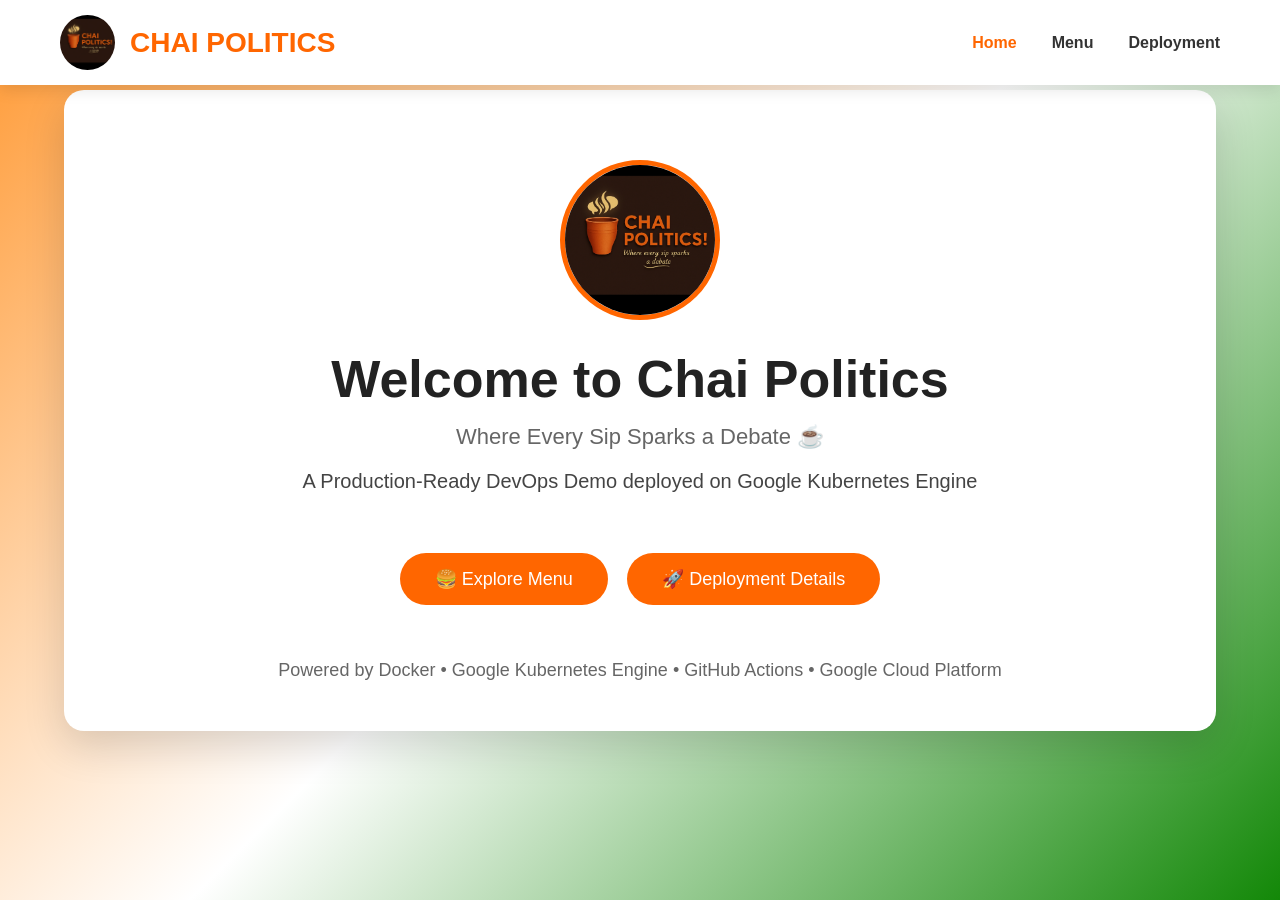
==== frontend/index.html @ 380ecd1a "rename fronted code" ====
<!DOCTYPE html>
<html lang="en">

<head>

    <meta charset="UTF-8">
    <meta name="viewport" content="width=device-width, initial-scale=1.0">

    <title>Chai Politics</title>

    <link rel="stylesheet" href="css/style.css">

</head>

<body>

    <!-- =========================
            NAVBAR
    ========================== -->

    <nav>

        <div class="logo">

            <img src="images/logo.jpeg" alt="Chai Politics Logo">

            <span>CHAI POLITICS</span>

        </div>

        <ul>

            <li><a href="index.html" style="color:#ff6600;">Home</a></li>
            <li><a href="menu.html">Menu</a></li>
            <li><a href="deployment.html">Deployment</a></li>

        </ul>

    </nav>

    <!-- =========================
            MAIN CONTAINER
    ========================== -->

    <div class="container">

        <section class="hero">

            <img src="images/logo.jpeg"
                 class="hero-logo"
                 alt="Chai Politics Logo">

            <h1>Welcome to Chai Politics</h1>

            <p>
                Where Every Sip Sparks a Debate ☕
            </p>

            <p style="margin-top:20px;font-size:20px;color:#444;">
                A Production-Ready DevOps Demo deployed on Google Kubernetes Engine
            </p>

            <div style="margin-top:30px;">

                <a href="menu.html" class="btn">
                    🍔 Explore Menu
                </a>

                <a href="deployment.html"
                   class="btn"
                   style="margin-left:15px;">
                    🚀 Deployment Details
                </a>

            </div>

        </section>

        <p style="
            margin-top:35px;
            text-align:center;
            color:#666;
            font-size:18px;">

            Powered by Docker • Google Kubernetes Engine • GitHub Actions • Google Cloud Platform

        </p>

    </div>

</body>

</html>
---- frontend/css/style.css ----
*{
    margin:0;
    padding:0;
    box-sizing:border-box;
    font-family:Arial, Helvetica, sans-serif;
}

body{
    background:linear-gradient(135deg,#FF9933,#ffffff,#138808);
    min-height:100vh;
    padding-top:90px;
}

/* ==========================
        NAVBAR
========================== */

nav{
    position:fixed;
    top:0;
    left:0;
    width:100%;
    background:#ffffff;
    display:flex;
    justify-content:space-between;
    align-items:center;
    padding:15px 60px;
    box-shadow:0 5px 15px rgba(0,0,0,.1);
    z-index:1000;
}

.logo{
    display:flex;
    align-items:center;
    font-size:28px;
    font-weight:bold;
    color:#ff6600;
}

.logo img{
    width:55px;
    height:55px;
    border-radius:50%;
    object-fit:cover;
    margin-right:15px;
}

nav ul{
    display:flex;
    list-style:none;
}

nav ul li{
    margin-left:35px;
}

nav ul li a{
    text-decoration:none;
    color:#333;
    font-weight:bold;
    transition:.3s;
}

nav ul li a:hover{
    color:#ff6600;
}

/* ==========================
        MAIN CONTAINER
========================== */

.container{
    width:90%;
    max-width:1200px;
    margin:auto;
    background:#ffffff;
    border-radius:20px;
    padding:50px;
    box-shadow:0 15px 40px rgba(0,0,0,.15);
}

/* ==========================
        HERO
========================== */

.hero{
    text-align:center;
    padding:20px;
}

.hero-logo{
    width:160px;
    height:160px;
    border-radius:50%;
    object-fit:cover;
    border:5px solid #ff6600;
}

.hero h1{
    margin-top:25px;
    font-size:52px;
    color:#222;
}

.hero p{
    margin-top:15px;
    font-size:22px;
    color:#666;
}

.btn{
    display:inline-block;
    margin-top:30px;
    padding:15px 35px;
    background:#ff6600;
    color:white;
    text-decoration:none;
    border-radius:40px;
    font-size:18px;
    transition:.3s;
}

.btn:hover{
    background:#e45a00;
}

/* ==========================
        MENU
========================== */

.menu-section{
    margin-top:60px;
}

.menu-section h2{
    text-align:center;
    font-size:38px;
    margin-bottom:40px;
}

.cards{
    display:grid;
    grid-template-columns:repeat(auto-fit,minmax(250px,1fr));
    gap:25px;
}

.card{
    background:#fafafa;
    padding:30px;
    border-radius:18px;
    text-align:center;
    transition:.3s;
    box-shadow:0 5px 15px rgba(0,0,0,.08);
}

.card:hover{
    transform:translateY(-10px);
    box-shadow:0 15px 30px rgba(0,0,0,.15);
}

.emoji{
    font-size:50px;
}

.card h3{
    margin-top:15px;
    font-size:28px;
}

.card p{
    margin-top:10px;
    color:#666;
}

.card span{
    display:block;
    margin-top:18px;
    font-size:22px;
    color:#ff6600;
    font-weight:bold;
}

/* ==========================
        DEVOPS SECTION
========================== */

.devops{
    margin-top:70px;
}

.devops h2{
    text-align:center;
    margin-bottom:35px;
    font-size:38px;
}

.info{
    display:grid;
    grid-template-columns:repeat(auto-fit,minmax(250px,1fr));
    gap:25px;
}

.box{
    background:#222;
    color:white;
    padding:30px;
    text-align:center;
    border-radius:15px;
    transition:.3s;
}

.box:hover{
    background:#ff6600;
    transform:translateY(-8px);
}

.box h3{
    margin-bottom:15px;
}

/* ==========================
        FOOTER
========================== */

footer{
    margin-top:60px;
    text-align:center;
    color:#666;
    font-size:18px;
    padding-bottom:20px;
}

/* ==========================
        RESPONSIVE
========================== */

@media(max-width:768px){

    nav{
        flex-direction:column;
        padding:20px;
    }

    nav ul{
        margin-top:15px;
    }

    nav ul li{
        margin:0 10px;
    }

    .hero h1{
        font-size:38px;
    }

    .hero p{
        font-size:18px;
    }

    .container{
        padding:30px;
    }
}

/* ==========================
      DEPLOYMENT INFO
========================== */

.deployment-info{
    margin-top:70px;
}

.deployment-info h2{
    text-align:center;
    font-size:38px;
    margin-bottom:35px;
    color:#222;
}

.deploy-card{

    background:#1f2937;

    color:white;

    border-radius:20px;

    padding:35px;

    box-shadow:0 15px 30px rgba(0,0,0,.25);

}

.deploy-card p{

    display:flex;

    justify-content:space-between;

    align-items:center;

    padding:15px 0;

    border-bottom:1px solid rgba(255,255,255,.15);

    font-size:18px;

}

.deploy-card p:last-child{

    border-bottom:none;

}

.deploy-card span{

    color:#00ff99;

    font-weight:bold;

    font-family:monospace;

    word-break:break-word;

}

.deploy-card strong{

    color:#f8fafc;

}
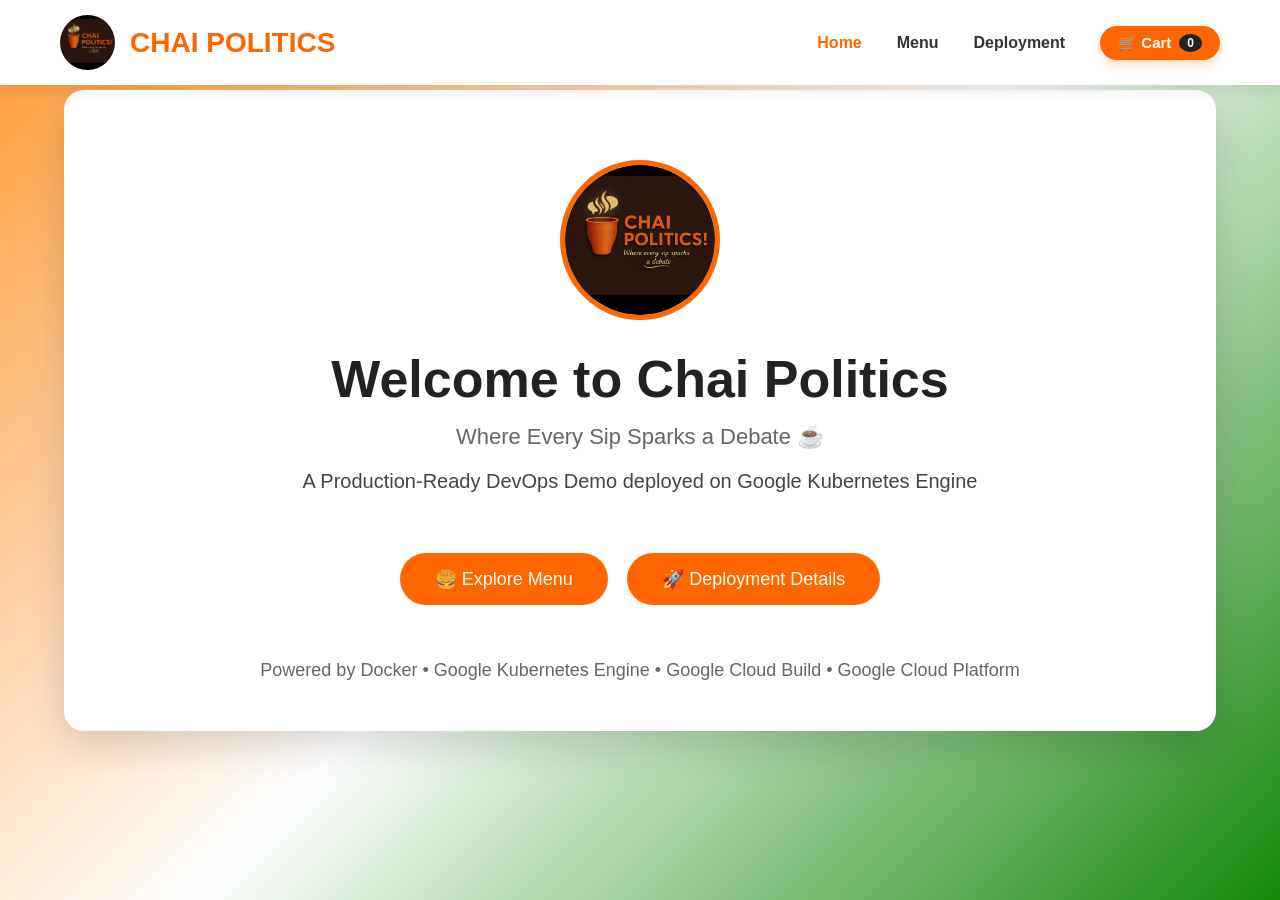
==== commit dadc3b0d: "feat: integrate top cart navbar button and summary modal" ====
--- a/frontend/index.html
+++ b/frontend/index.html
@@ -2,14 +2,10 @@
 <html lang="en">
 
 <head>
-
     <meta charset="UTF-8">
     <meta name="viewport" content="width=device-width, initial-scale=1.0">
-
     <title>Chai Politics</title>
-
     <link rel="stylesheet" href="css/style.css">
-
 </head>
 
 <body>
@@ -19,23 +15,22 @@
     ========================== -->
 
     <nav>
-
         <div class="logo">
-
             <img src="images/logo.jpeg" alt="Chai Politics Logo">
-
             <span>CHAI POLITICS</span>
-
         </div>
 
         <ul>
-
             <li><a href="index.html" style="color:#ff6600;">Home</a></li>
             <li><a href="menu.html">Menu</a></li>
             <li><a href="deployment.html">Deployment</a></li>
-
+            <!-- CART BUTTON IN NAVBAR -->
+            <li>
+                <button class="cart-nav-btn" onclick="openCartModal()">
+                    🛒 Cart <span id="cartCountBadge" class="cart-badge">0</span>
+                </button>
+            </li>
         </ul>
-
     </nav>
 
     <!-- =========================
@@ -45,49 +40,128 @@
     <div class="container">
 
         <section class="hero">
-
-            <img src="images/logo.jpeg"
-                 class="hero-logo"
-                 alt="Chai Politics Logo">
+            <img src="images/logo.jpeg" class="hero-logo" alt="Chai Politics Logo">
 
             <h1>Welcome to Chai Politics</h1>
 
-            <p>
-                Where Every Sip Sparks a Debate ☕
-            </p>
+            <p>Where Every Sip Sparks a Debate ☕</p>
 
             <p style="margin-top:20px;font-size:20px;color:#444;">
                 A Production-Ready DevOps Demo deployed on Google Kubernetes Engine
             </p>
 
             <div style="margin-top:30px;">
-
-                <a href="menu.html" class="btn">
-                    🍔 Explore Menu
-                </a>
-
-                <a href="deployment.html"
-                   class="btn"
-                   style="margin-left:15px;">
-                    🚀 Deployment Details
-                </a>
-
+                <a href="menu.html" class="btn">🍔 Explore Menu</a>
+                <a href="deployment.html" class="btn" style="margin-left:15px;">🚀 Deployment Details</a>
             </div>
-
         </section>
 
-        <p style="
-            margin-top:35px;
-            text-align:center;
-            color:#666;
-            font-size:18px;">
-
-            Powered by Docker • Google Kubernetes Engine • GitHub Actions • Google Cloud Platform
-
+        <p style="margin-top:35px;text-align:center;color:#666;font-size:18px;">
+            Powered by Docker • Google Kubernetes Engine • Google Cloud Build • Google Cloud Platform
         </p>
 
     </div>
 
+    <!-- =========================
+            CART POPUP MODAL
+    ========================== -->
+
+    <div id="cartModal" class="modal-overlay" style="display: none;">
+        <div class="modal-content">
+            <div class="modal-header">
+                <h3>🛍️ Final Cart Items</h3>
+                <button class="close-btn" onclick="closeCartModal()">✕</button>
+            </div>
+
+            <div class="modal-body">
+                <div id="cartLoading" style="text-align:center; padding:10px;">Loading cart...</div>
+                <ul id="cartItemsList" class="cart-item-list">
+                    <!-- Dynamic Cart Rows Will Render Here -->
+                </ul>
+            </div>
+
+            <div class="modal-footer">
+                <div class="total-section">
+                    <span>Grand Total:</span>
+                    <span id="cartTotalAmount">₹0.00</span>
+                </div>
+                <button class="checkout-btn" onclick="alert('Order Placed Successfully!')">Confirm Order 🚀</button>
+            </div>
+        </div>
+    </div>
+
+    <!-- =========================
+            CART SCRIPT
+    ========================== -->
+    <script>
+        async function fetchCartData() {
+            try {
+                // Backend GET request for MySQL persistent cart items
+                const res = await fetch('/api/cart');
+                if (!res.ok) throw new Error("Failed to fetch cart");
+                
+                const data = await res.json();
+                renderCartUI(data);
+            } catch (err) {
+                console.error("Cart fetch error:", err);
+                document.getElementById('cartLoading').innerText = "Unable to load cart items.";
+            }
+        }
+
+        function renderCartUI(items) {
+            const list = document.getElementById('cartItemsList');
+            const badge = document.getElementById('cartCountBadge');
+            const total = document.getElementById('cartTotalAmount');
+            const loading = document.getElementById('cartLoading');
+
+            loading.style.display = 'none';
+            list.innerHTML = '';
+
+            if (!items || items.length === 0) {
+                list.innerHTML = '<li style="text-align:center; padding:15px; color:#666;">Your cart is empty!</li>';
+                badge.innerText = '0';
+                total.innerText = '₹0.00';
+                return;
+            }
+
+            badge.innerText = items.length;
+            let sum = 0;
+
+            items.forEach(item => {
+                const itemPrice = parseFloat(item.price || 0);
+                const itemQty = item.quantity || 1;
+                sum += itemPrice * itemQty;
+
+                const li = document.createElement('li');
+                li.className = 'cart-item-row';
+                li.innerHTML = `
+                    <div style="display:flex; flex-direction:column;">
+                        <strong style="font-size:16px;">${item.item_name || item.name}</strong>
+                        <small style="color:#777;">User: ${item.user_name || 'Guest'}</small>
+                    </div>
+                    <div>
+                        <span style="font-weight:bold; color:#ff6600;">₹${itemPrice.toFixed(2)}</span>
+                    </div>
+                `;
+                list.appendChild(li);
+            });
+
+            total.innerText = '₹' + sum.toFixed(2);
+        }
+
+        function openCartModal() {
+            document.getElementById('cartModal').style.display = 'flex';
+            fetchCartData();
+        }
+
+        function closeCartModal() {
+            document.getElementById('cartModal').style.display = 'none';
+        }
+
+        // Auto-fetch badge count on initial page load
+        window.addEventListener('DOMContentLoaded', fetchCartData);
+    </script>
+
 </body>
 
 </html>
--- a/frontend/css/style.css
+++ b/frontend/css/style.css
@@ -47,6 +47,7 @@
 
 nav ul{
     display:flex;
+    align-items:center;
     list-style:none;
 }
 
@@ -219,6 +220,207 @@
 }
 
 /* ==========================
+      DEPLOYMENT INFO
+========================== */
+
+.deployment-info{
+    margin-top:70px;
+}
+
+.deployment-info h2{
+    text-align:center;
+    font-size:38px;
+    margin-bottom:35px;
+    color:#222;
+}
+
+.deploy-card{
+    background:#1f2937;
+    color:white;
+    border-radius:20px;
+    padding:35px;
+    box-shadow:0 15px 30px rgba(0,0,0,.25);
+}
+
+.deploy-card p{
+    display:flex;
+    justify-content:space-between;
+    align-items:center;
+    padding:15px 0;
+    border-bottom:1px solid rgba(255,255,255,.15);
+    font-size:18px;
+}
+
+.deploy-card p:last-child{
+    border-bottom:none;
+}
+
+.deploy-card span{
+    color:#00ff99;
+    font-weight:bold;
+    font-family:monospace;
+    word-break:break-word;
+}
+
+.deploy-card strong{
+    color:#f8fafc;
+}
+
+/* ==========================
+        CART & MODAL
+========================== */
+
+.cart-nav-btn {
+    background: #ff6600;
+    color: #ffffff;
+    border: none;
+    padding: 8px 18px;
+    font-size: 15px;
+    font-weight: bold;
+    border-radius: 30px;
+    cursor: pointer;
+    display: inline-flex;
+    align-items: center;
+    gap: 8px;
+    transition: all .3s ease;
+    box-shadow: 0 4px 10px rgba(255, 102, 0, 0.25);
+}
+
+.cart-nav-btn:hover {
+    background: #e45a00;
+    transform: translateY(-2px);
+    box-shadow: 0 6px 15px rgba(255, 102, 0, 0.4);
+}
+
+.cart-badge {
+    background: #222222;
+    color: #ffffff;
+    font-size: 12px;
+    border-radius: 50%;
+    padding: 2px 8px;
+    font-weight: bold;
+}
+
+.modal-overlay {
+    position: fixed;
+    top: 0;
+    left: 0;
+    width: 100vw;
+    height: 100vh;
+    background: rgba(0, 0, 0, 0.65);
+    backdrop-filter: blur(4px);
+    display: flex;
+    justify-content: center;
+    align-items: center;
+    z-index: 9999;
+}
+
+.modal-content {
+    background: #ffffff;
+    width: 90%;
+    max-width: 480px;
+    border-radius: 20px;
+    padding: 30px;
+    box-shadow: 0 20px 40px rgba(0, 0, 0, 0.3);
+    animation: modalSlide 0.3s ease-out;
+}
+
+@keyframes modalSlide {
+    from {
+        opacity: 0;
+        transform: translateY(-20px);
+    }
+    to {
+        opacity: 1;
+        transform: translateY(0);
+    }
+}
+
+.modal-header {
+    display: flex;
+    justify-content: space-between;
+    align-items: center;
+    border-bottom: 2px solid #f0f0f0;
+    padding-bottom: 15px;
+}
+
+.modal-header h3 {
+    margin: 0;
+    font-size: 24px;
+    color: #222222;
+}
+
+.close-btn {
+    background: none;
+    border: none;
+    font-size: 22px;
+    cursor: pointer;
+    color: #888888;
+    transition: color .2s;
+}
+
+.close-btn:hover {
+    color: #ff6600;
+}
+
+.cart-item-list {
+    list-style: none;
+    padding: 0;
+    margin: 20px 0;
+    max-height: 260px;
+    overflow-y: auto;
+}
+
+.cart-item-row {
+    display: flex;
+    justify-content: space-between;
+    align-items: center;
+    padding: 12px 0;
+    border-bottom: 1px dashed #e0e0e0;
+}
+
+.cart-item-row:last-child {
+    border-bottom: none;
+}
+
+.modal-footer {
+    border-top: 2px solid #f0f0f0;
+    padding-top: 20px;
+    margin-top: 10px;
+}
+
+.total-section {
+    display: flex;
+    justify-content: space-between;
+    font-size: 20px;
+    font-weight: bold;
+    margin-bottom: 20px;
+    color: #222222;
+}
+
+.total-section #cartTotalAmount {
+    color: #ff6600;
+}
+
+.checkout-btn {
+    width: 100%;
+    background: #138808;
+    color: #ffffff;
+    padding: 14px;
+    border: none;
+    border-radius: 30px;
+    font-size: 18px;
+    font-weight: bold;
+    cursor: pointer;
+    transition: background .3s, transform .2s;
+}
+
+.checkout-btn:hover {
+    background: #0f6c06;
+    transform: translateY(-2px);
+}
+
+/* ==========================
         FOOTER
 ========================== */
 
@@ -243,10 +445,12 @@
 
     nav ul{
         margin-top:15px;
+        flex-wrap: wrap;
+        justify-content: center;
     }
 
     nav ul li{
-        margin:0 10px;
+        margin:10px 10px;
     }
 
     .hero h1{
@@ -260,73 +464,4 @@
     .container{
         padding:30px;
     }
-}
-
-/* ==========================
-      DEPLOYMENT INFO
-========================== */
-
-.deployment-info{
-    margin-top:70px;
-}
-
-.deployment-info h2{
-    text-align:center;
-    font-size:38px;
-    margin-bottom:35px;
-    color:#222;
-}
-
-.deploy-card{
-
-    background:#1f2937;
-
-    color:white;
-
-    border-radius:20px;
-
-    padding:35px;
-
-    box-shadow:0 15px 30px rgba(0,0,0,.25);
-
-}
-
-.deploy-card p{
-
-    display:flex;
-
-    justify-content:space-between;
-
-    align-items:center;
-
-    padding:15px 0;
-
-    border-bottom:1px solid rgba(255,255,255,.15);
-
-    font-size:18px;
-
-}
-
-.deploy-card p:last-child{
-
-    border-bottom:none;
-
-}
-
-.deploy-card span{
-
-    color:#00ff99;
-
-    font-weight:bold;
-
-    font-family:monospace;
-
-    word-break:break-word;
-
-}
-
-.deploy-card strong{
-
-    color:#f8fafc;
-
 }
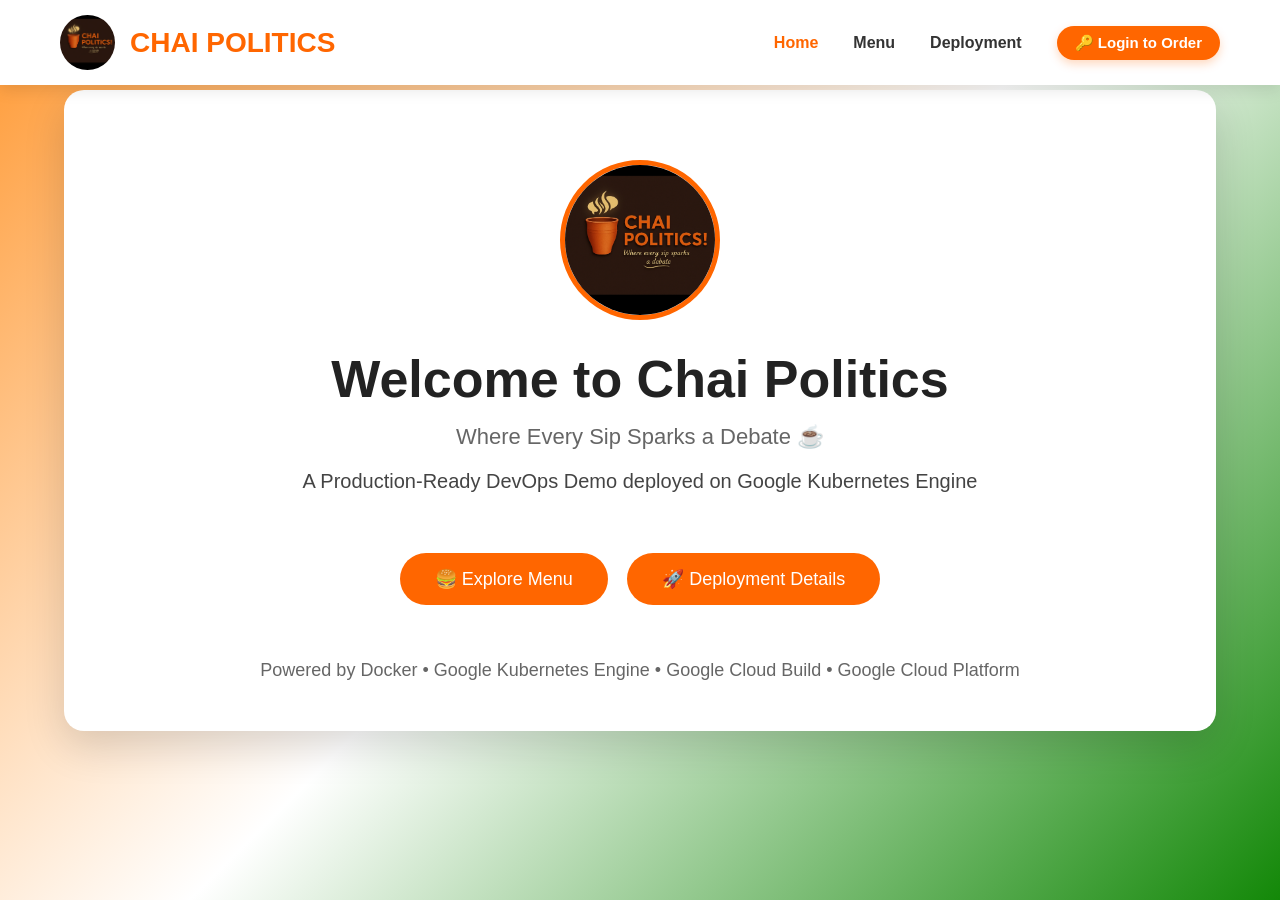
==== commit 9a5beab6: "added user authentication via name & phone number" ====
--- a/frontend/index.html
+++ b/frontend/index.html
@@ -24,12 +24,7 @@
             <li><a href="index.html" style="color:#ff6600;">Home</a></li>
             <li><a href="menu.html">Menu</a></li>
             <li><a href="deployment.html">Deployment</a></li>
-            <!-- CART BUTTON IN NAVBAR -->
-            <li>
-                <button class="cart-nav-btn" onclick="openCartModal()">
-                    🛒 Cart <span id="cartCountBadge" class="cart-badge">0</span>
-                </button>
-            </li>
+            <!-- Dynamic Login / Cart Button rendered via js/app.js -->
         </ul>
     </nav>
 
@@ -63,9 +58,33 @@
     </div>
 
     <!-- =========================
+            LOGIN MODAL
+    ========================== -->
+    <div id="loginModal" class="modal-overlay" style="display: none;">
+        <div class="modal-content">
+            <div class="modal-header">
+                <h3>🔑 Login / Register</h3>
+                <button class="close-btn" onclick="closeLoginModal()">✕</button>
+            </div>
+            <div class="modal-body" style="padding: 15px 0;">
+                <form onsubmit="handleLogin(event)">
+                    <div style="margin-bottom: 15px;">
+                        <label style="display:block; margin-bottom:5px; font-weight:bold;">Name</label>
+                        <input type="text" id="loginName" required placeholder="Enter your name" style="width:100%; padding:10px; border-radius:6px; border:1px solid #ccc;">
+                    </div>
+                    <div style="margin-bottom: 15px;">
+                        <label style="display:block; margin-bottom:5px; font-weight:bold;">Phone Number</label>
+                        <input type="tel" id="loginPhone" required placeholder="Enter phone number" style="width:100%; padding:10px; border-radius:6px; border:1px solid #ccc;">
+                    </div>
+                    <button type="submit" class="checkout-btn">Login to Continue</button>
+                </form>
+            </div>
+        </div>
+    </div>
+
+    <!-- =========================
             CART POPUP MODAL
     ========================== -->
-
     <div id="cartModal" class="modal-overlay" style="display: none;">
         <div class="modal-content">
             <div class="modal-header">
@@ -74,7 +93,6 @@
             </div>
 
             <div class="modal-body">
-                <div id="cartLoading" style="text-align:center; padding:10px;">Loading cart...</div>
                 <ul id="cartItemsList" class="cart-item-list">
                     <!-- Dynamic Cart Rows Will Render Here -->
                 </ul>
@@ -91,76 +109,9 @@
     </div>
 
     <!-- =========================
-            CART SCRIPT
+            GLOBAL APP SCRIPT
     ========================== -->
-    <script>
-        async function fetchCartData() {
-            try {
-                // Backend GET request for MySQL persistent cart items
-                const res = await fetch('/api/cart');
-                if (!res.ok) throw new Error("Failed to fetch cart");
-                
-                const data = await res.json();
-                renderCartUI(data);
-            } catch (err) {
-                console.error("Cart fetch error:", err);
-                document.getElementById('cartLoading').innerText = "Unable to load cart items.";
-            }
-        }
-
-        function renderCartUI(items) {
-            const list = document.getElementById('cartItemsList');
-            const badge = document.getElementById('cartCountBadge');
-            const total = document.getElementById('cartTotalAmount');
-            const loading = document.getElementById('cartLoading');
-
-            loading.style.display = 'none';
-            list.innerHTML = '';
-
-            if (!items || items.length === 0) {
-                list.innerHTML = '<li style="text-align:center; padding:15px; color:#666;">Your cart is empty!</li>';
-                badge.innerText = '0';
-                total.innerText = '₹0.00';
-                return;
-            }
-
-            badge.innerText = items.length;
-            let sum = 0;
-
-            items.forEach(item => {
-                const itemPrice = parseFloat(item.price || 0);
-                const itemQty = item.quantity || 1;
-                sum += itemPrice * itemQty;
-
-                const li = document.createElement('li');
-                li.className = 'cart-item-row';
-                li.innerHTML = `
-                    <div style="display:flex; flex-direction:column;">
-                        <strong style="font-size:16px;">${item.item_name || item.name}</strong>
-                        <small style="color:#777;">User: ${item.user_name || 'Guest'}</small>
-                    </div>
-                    <div>
-                        <span style="font-weight:bold; color:#ff6600;">₹${itemPrice.toFixed(2)}</span>
-                    </div>
-                `;
-                list.appendChild(li);
-            });
-
-            total.innerText = '₹' + sum.toFixed(2);
-        }
-
-        function openCartModal() {
-            document.getElementById('cartModal').style.display = 'flex';
-            fetchCartData();
-        }
-
-        function closeCartModal() {
-            document.getElementById('cartModal').style.display = 'none';
-        }
-
-        // Auto-fetch badge count on initial page load
-        window.addEventListener('DOMContentLoaded', fetchCartData);
-    </script>
+    <script src="js/app.js"></script>
 
 </body>
 
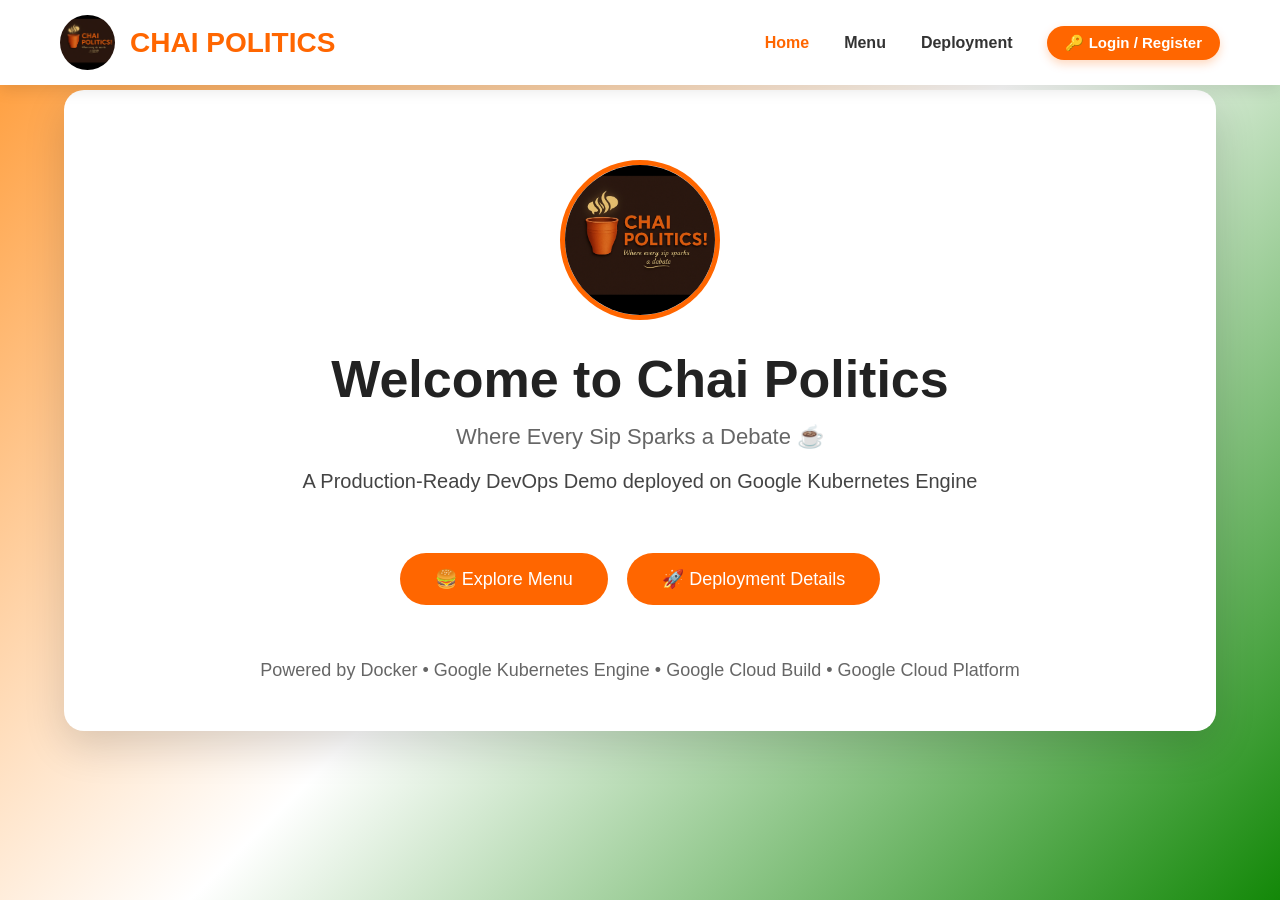
==== commit 78b35587: "added registeration button" ====
--- a/frontend/index.html
+++ b/frontend/index.html
@@ -58,25 +58,42 @@
     </div>
 
     <!-- =========================
-            LOGIN MODAL
+            AUTH MODAL (LOGIN / REGISTER)
     ========================== -->
     <div id="loginModal" class="modal-overlay" style="display: none;">
         <div class="modal-content">
             <div class="modal-header">
-                <h3>🔑 Login / Register</h3>
+                <h3>🔑 Account Access</h3>
                 <button class="close-btn" onclick="closeLoginModal()">✕</button>
             </div>
-            <div class="modal-body" style="padding: 15px 0;">
-                <form onsubmit="handleLogin(event)">
+            
+            <!-- Tab Switcher -->
+            <div style="display: flex; gap: 10px; margin: 15px 0; border-bottom: 2px solid #eee; padding-bottom: 10px;">
+                <button id="loginTabBtn" onclick="switchAuthTab('login')" style="flex: 1; padding: 8px; border: none; background: #ff6600; color: white; border-radius: 4px; cursor: pointer; font-weight: bold;">Login</button>
+                <button id="regTabBtn" onclick="switchAuthTab('register')" style="flex: 1; padding: 8px; border: 1px solid #ccc; background: #f5f5f5; color: #333; border-radius: 4px; cursor: pointer; font-weight: bold;">Register</button>
+            </div>
+
+            <div class="modal-body" style="padding: 10px 0;">
+                <!-- Existing User Login Form -->
+                <form id="loginFormSection" onsubmit="handleLogin(event)">
                     <div style="margin-bottom: 15px;">
-                        <label style="display:block; margin-bottom:5px; font-weight:bold;">Name</label>
-                        <input type="text" id="loginName" required placeholder="Enter your name" style="width:100%; padding:10px; border-radius:6px; border:1px solid #ccc;">
+                        <label style="display:block; margin-bottom:5px; font-weight:bold;">Phone Number</label>
+                        <input type="tel" id="loginPhone" required placeholder="Enter registered phone number" style="width:100%; padding:10px; border-radius:6px; border:1px solid #ccc;">
+                    </div>
+                    <button type="submit" class="checkout-btn">Login to Continue</button>
+                </form>
+
+                <!-- New User Registration Form -->
+                <form id="regFormSection" onsubmit="handleRegister(event)" style="display: none;">
+                    <div style="margin-bottom: 15px;">
+                        <label style="display:block; margin-bottom:5px; font-weight:bold;">Full Name</label>
+                        <input type="text" id="regName" required placeholder="Enter your full name" style="width:100%; padding:10px; border-radius:6px; border:1px solid #ccc;">
                     </div>
                     <div style="margin-bottom: 15px;">
                         <label style="display:block; margin-bottom:5px; font-weight:bold;">Phone Number</label>
-                        <input type="tel" id="loginPhone" required placeholder="Enter phone number" style="width:100%; padding:10px; border-radius:6px; border:1px solid #ccc;">
+                        <input type="tel" id="regPhone" required placeholder="Enter mobile number" style="width:100%; padding:10px; border-radius:6px; border:1px solid #ccc;">
                     </div>
-                    <button type="submit" class="checkout-btn">Login to Continue</button>
+                    <button type="submit" class="checkout-btn" style="background-color: #0284c7;">Create Account</button>
                 </form>
             </div>
         </div>
@@ -103,7 +120,7 @@
                     <span>Grand Total:</span>
                     <span id="cartTotalAmount">₹0.00</span>
                 </div>
-                <button class="checkout-btn" onclick="alert('Order Placed Successfully!')">Confirm Order 🚀</button>
+                <button class="checkout-btn" onclick="confirmOrder()">Confirm Order 🚀</button>
             </div>
         </div>
     </div>
